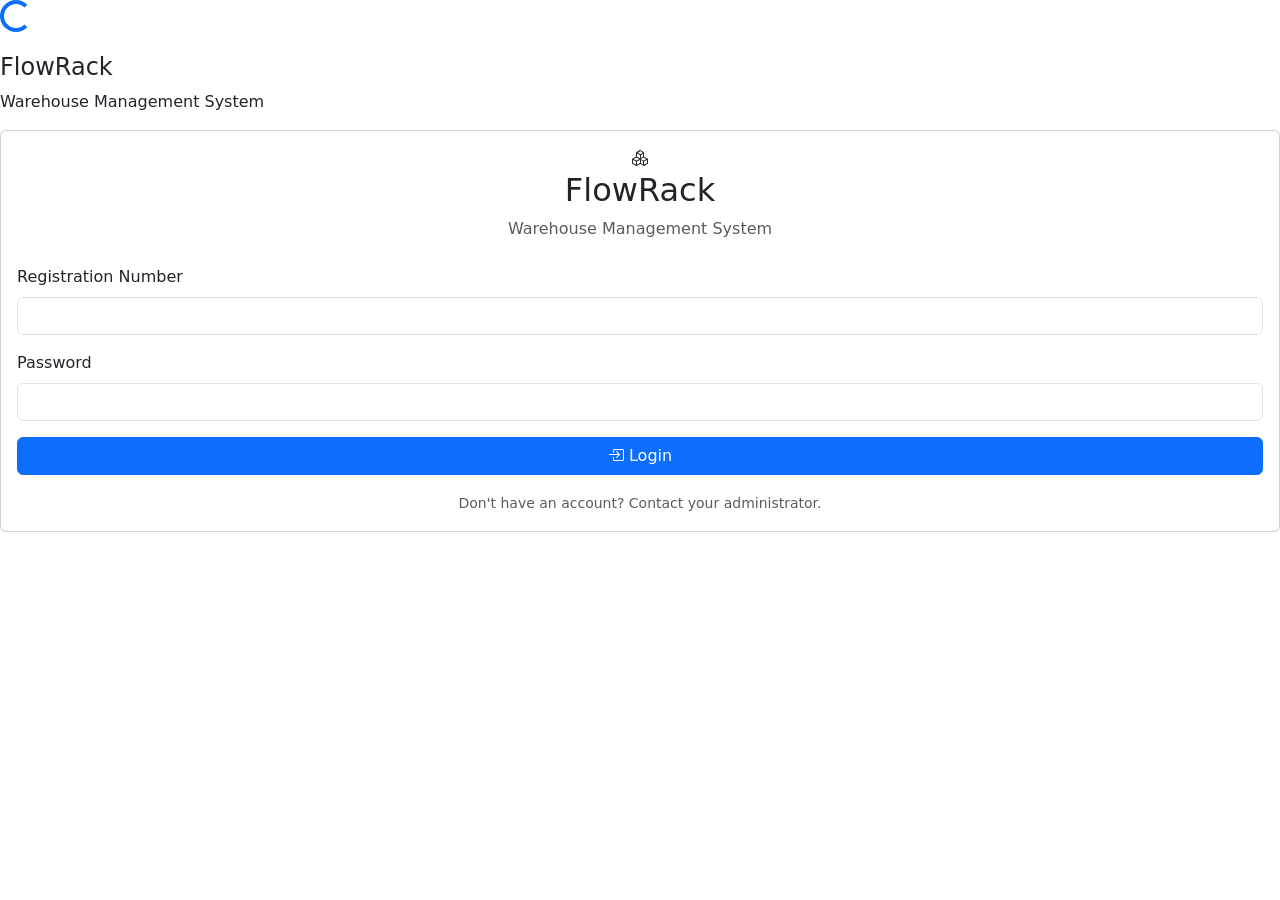
==== frontend/index.html @ d32c168c "First commit" ====
<!DOCTYPE html>
<html lang="en">
<head>
    <meta charset="UTF-8">
    <meta name="viewport" content="width=device-width, initial-scale=1.0">
    <title>FlowRack - Warehouse Management</title>
    
    <!-- PWA Meta Tags -->
    <meta name="theme-color" content="#007bff">
    <meta name="apple-mobile-web-app-capable" content="yes">
    <meta name="apple-mobile-web-app-status-bar-style" content="default">
    <meta name="apple-mobile-web-app-title" content="FlowRack">
    
    <!-- Manifest -->
    <link rel="manifest" href="/manifest.json">
    
    <!-- Icons -->
    <link rel="icon" type="image/png" sizes="32x32" href="/assets/icons/favicon-32x32.png">
    <link rel="icon" type="image/png" sizes="16x16" href="/assets/icons/favicon-16x16.png">
    <link rel="apple-touch-icon" href="/assets/icons/apple-touch-icon.png">
    
    <!-- Bootstrap CSS -->
    <link href="https://cdn.jsdelivr.net/npm/bootstrap@5.3.2/dist/css/bootstrap.min.css" rel="stylesheet">
    <link href="https://cdn.jsdelivr.net/npm/bootstrap-icons@1.11.1/font/bootstrap-icons.css" rel="stylesheet">
    
    <!-- Custom CSS -->
    <link href="/assets/css/style.css" rel="stylesheet">
</head>
<body>
    <!-- Loading Screen -->
    <div id="loading-screen" class="loading-screen">
        <div class="loading-content">
            <div class="spinner-border text-primary" role="status">
                <span class="visually-hidden">Loading...</span>
            </div>
            <h4 class="mt-3">FlowRack</h4>
            <p>Warehouse Management System</p>
        </div>
    </div>

    <!-- Navigation -->
    <nav class="navbar navbar-expand-lg navbar-dark bg-primary fixed-top" id="main-navbar" style="display: none;">
        <div class="container-fluid">
            <a class="navbar-brand" href="#" onclick="showView('dashboard')">
                <i class="bi bi-boxes"></i> FlowRack
            </a>
            
            <button class="navbar-toggler" type="button" data-bs-toggle="collapse" data-bs-target="#navbarNav">
                <span class="navbar-toggler-icon"></span>
            </button>
            
            <div class="collapse navbar-collapse" id="navbarNav">
                <ul class="navbar-nav me-auto">
                    <li class="nav-item">
                        <a class="nav-link" href="#" onclick="showView('dashboard')">
                            <i class="bi bi-speedometer2"></i> Dashboard
                        </a>
                    </li>
                    <li class="nav-item user-only">
                        <a class="nav-link" href="#" onclick="showView('requests')">
                            <i class="bi bi-clipboard-check"></i> My Requests
                        </a>
                    </li>
                    <li class="nav-item user-only">
                        <a class="nav-link" href="#" onclick="showView('new-request')">
                            <i class="bi bi-plus-circle"></i> New Request
                        </a>
                    </li>
                    <li class="nav-item operator-only admin-only">
                        <a class="nav-link" href="#" onclick="showView('deliveries')">
                            <i class="bi bi-truck"></i> Deliveries
                        </a>
                    </li>
                    <li class="nav-item operator-only admin-only">
                        <a class="nav-link" href="#" onclick="showView('inventory')">
                            <i class="bi bi-box-seam"></i> Inventory
                        </a>
                    </li>
                    <li class="nav-item">
                        <a class="nav-link" href="#" onclick="showView('debts')">
                            <i class="bi bi-exclamation-triangle"></i> Debts
                        </a>
                    </li>
                </ul>
                
                <ul class="navbar-nav">
                    <li class="nav-item dropdown">
                        <a class="nav-link dropdown-toggle" href="#" role="button" data-bs-toggle="dropdown">
                            <i class="bi bi-person-circle"></i> <span id="user-name">User</span>
                        </a>
                        <ul class="dropdown-menu">
                            <li><a class="dropdown-item" href="#" onclick="showView('profile')">
                                <i class="bi bi-person"></i> Profile
                            </a></li>
                            <li><hr class="dropdown-divider"></li>
                            <li><a class="dropdown-item" href="#" onclick="logout()">
                                <i class="bi bi-box-arrow-right"></i> Logout
                            </a></li>
                        </ul>
                    </li>
                </ul>
            </div>
        </div>
    </nav>

    <!-- Main Content -->
    <main class="main-content" id="main-content">
        <!-- Login View -->
        <div id="login-view" class="auth-container">
            <div class="card auth-card">
                <div class="card-body">
                    <div class="text-center mb-4">
                        <i class="bi bi-boxes auth-icon"></i>
                        <h2>FlowRack</h2>
                        <p class="text-muted">Warehouse Management System</p>
                    </div>
                    
                    <form id="login-form">
                        <div class="mb-3">
                            <label for="registration-number" class="form-label">Registration Number</label>
                            <input type="text" class="form-control" id="registration-number" required>
                        </div>
                        
                        <div class="mb-3">
                            <label for="password" class="form-label">Password</label>
                            <input type="password" class="form-control" id="password" required>
                        </div>
                        
                        <button type="submit" class="btn btn-primary w-100">
                            <i class="bi bi-box-arrow-in-right"></i> Login
                        </button>
                    </form>
                    
                    <div class="text-center mt-3">
                        <small class="text-muted">
                            Don't have an account? Contact your administrator.
                        </small>
                    </div>
                </div>
            </div>
        </div>

        <!-- Dashboard View -->
        <div id="dashboard-view" class="view-container" style="display: none;">
            <div class="container-fluid">
                <h1 class="h3 mb-4">Dashboard</h1>
                
                <!-- User Statistics -->
                <div class="row mb-4 user-only">
                    <div class="col-md-3 mb-3">
                        <div class="card stat-card">
                            <div class="card-body text-center">
                                <i class="bi bi-clipboard-check stat-icon text-primary"></i>
                                <h4 class="stat-number" id="user-total-requests">0</h4>
                                <p class="stat-label">Total Requests</p>
                            </div>
                        </div>
                    </div>
                    <div class="col-md-3 mb-3">
                        <div class="card stat-card">
                            <div class="card-body text-center">
                                <i class="bi bi-clock stat-icon text-warning"></i>
                                <h4 class="stat-number" id="user-pending-requests">0</h4>
                                <p class="stat-label">Pending Requests</p>
                            </div>
                        </div>
                    </div>
                    <div class="col-md-3 mb-3">
                        <div class="card stat-card">
                            <div class="card-body text-center">
                                <i class="bi bi-truck stat-icon text-success"></i>
                                <h4 class="stat-number" id="user-active-requests">0</h4>
                                <p class="stat-label">Active Deliveries</p>
                            </div>
                        </div>
                    </div>
                    <div class="col-md-3 mb-3">
                        <div class="card stat-card">
                            <div class="card-body text-center">
                                <i class="bi bi-exclamation-triangle stat-icon text-danger"></i>
                                <h4 class="stat-number" id="user-total-debts">$0</h4>
                                <p class="stat-label">Outstanding Debts</p>
                            </div>
                        </div>
                    </div>
                </div>

                <!-- Operator Statistics -->
                <div class="row mb-4 operator-only admin-only" style="display: none;">
                    <div class="col-md-3 mb-3">
                        <div class="card stat-card">
                            <div class="card-body text-center">
                                <i class="bi bi-calendar-check stat-icon text-info"></i>
                                <h4 class="stat-number" id="today-deliveries">0</h4>
                                <p class="stat-label">Today's Deliveries</p>
                            </div>
                        </div>
                    </div>
                    <div class="col-md-3 mb-3">
                        <div class="card stat-card">
                            <div class="card-body text-center">
                                <i class="bi bi-box-seam stat-icon text-warning"></i>
                                <h4 class="stat-number" id="low-stock-products">0</h4>
                                <p class="stat-label">Low Stock Items</p>
                            </div>
                        </div>
                    </div>
                    <div class="col-md-3 mb-3">
                        <div class="card stat-card">
                            <div class="card-body text-center">
                                <i class="bi bi-people stat-icon text-primary"></i>
                                <h4 class="stat-number" id="active-users">0</h4>
                                <p class="stat-label">Active Users</p>
                            </div>
                        </div>
                    </div>
                    <div class="col-md-3 mb-3">
                        <div class="card stat-card">
                            <div class="card-body text-center">
                                <i class="bi bi-currency-dollar stat-icon text-danger"></i>
                                <h4 class="stat-number" id="total-debts">$0</h4>
                                <p class="stat-label">Total Debts</p>
                            </div>
                        </div>
                    </div>
                </div>

                <!-- Recent Activity -->
                <div class="row">
                    <div class="col-lg-8 mb-4">
                        <div class="card">
                            <div class="card-header">
                                <h5 class="card-title mb-0">Recent Activity</h5>
                            </div>
                            <div class="card-body">
                                <div id="recent-activity">
                                    <div class="text-center text-muted">
                                        <i class="bi bi-clock-history display-6"></i>
                                        <p>No recent activity</p>
                                    </div>
                                </div>
                            </div>
                        </div>
                    </div>
                    
                    <div class="col-lg-4 mb-4">
                        <div class="card">
                            <div class="card-header">
                                <h5 class="card-title mb-0">Quick Actions</h5>
                            </div>
                            <div class="card-body">
                                <div class="d-grid gap-2">
                                    <button class="btn btn-primary user-only" onclick="showView('new-request')">
                                        <i class="bi bi-plus-circle"></i> New Request
                                    </button>
                                    <button class="btn btn-outline-primary" onclick="showView('requests')">
                                        <i class="bi bi-clipboard-check"></i> View Requests
                                    </button>
                                    <button class="btn btn-outline-warning" onclick="showView('debts')">
                                        <i class="bi bi-exclamation-triangle"></i> View Debts
                                    </button>
                                    <button class="btn btn-outline-info operator-only admin-only" onclick="showView('inventory')" style="display: none;">
                                        <i class="bi bi-box-seam"></i> Manage Inventory
                                    </button>
                                </div>
                            </div>
                        </div>
                    </div>
                </div>
            </div>
        </div>

        <!-- Other Views will be loaded here -->
        <div id="dynamic-content" style="display: none;"></div>
    </main>

    <!-- Toast Container -->
    <div class="toast-container position-fixed top-0 end-0 p-3">
        <div id="notification-toast" class="toast" role="alert">
            <div class="toast-header">
                <i class="bi bi-info-circle me-2"></i>
                <strong class="me-auto">FlowRack</strong>
                <button type="button" class="btn-close" data-bs-dismiss="toast"></button>
            </div>
            <div class="toast-body" id="toast-message">
                <!-- Message will be inserted here -->
            </div>
        </div>
    </div>

    <!-- Offline Indicator -->
    <div id="offline-indicator" class="offline-indicator" style="display: none;">
        <i class="bi bi-wifi-off"></i>
        <span>You're offline</span>
    </div>

    <!-- Bootstrap JS -->
    <script src="https://cdn.jsdelivr.net/npm/bootstrap@5.3.2/dist/js/bootstrap.bundle.min.js"></script>
    
    <!-- Socket.IO -->
    <script src="https://cdn.socket.io/4.7.4/socket.io.min.js"></script>
    
    <!-- Custom JS -->
    <script src="/assets/js/app.js"></script>
    <script src="/assets/js/auth.js"></script>
    <script src="/assets/js/api.js"></script>
    <script src="/assets/js/utils.js"></script>
    
    <!-- Service Worker Registration -->
    <script>
        if ('serviceWorker' in navigator) {
            window.addEventListener('load', function() {
                navigator.serviceWorker.register('/sw.js')
                .then(function(registration) {
                    console.log('SW registered: ', registration);
                })
                .catch(function(registrationError) {
                    console.log('SW registration failed: ', registrationError);
                });
            });
        }
    </script>
</body>
</html>
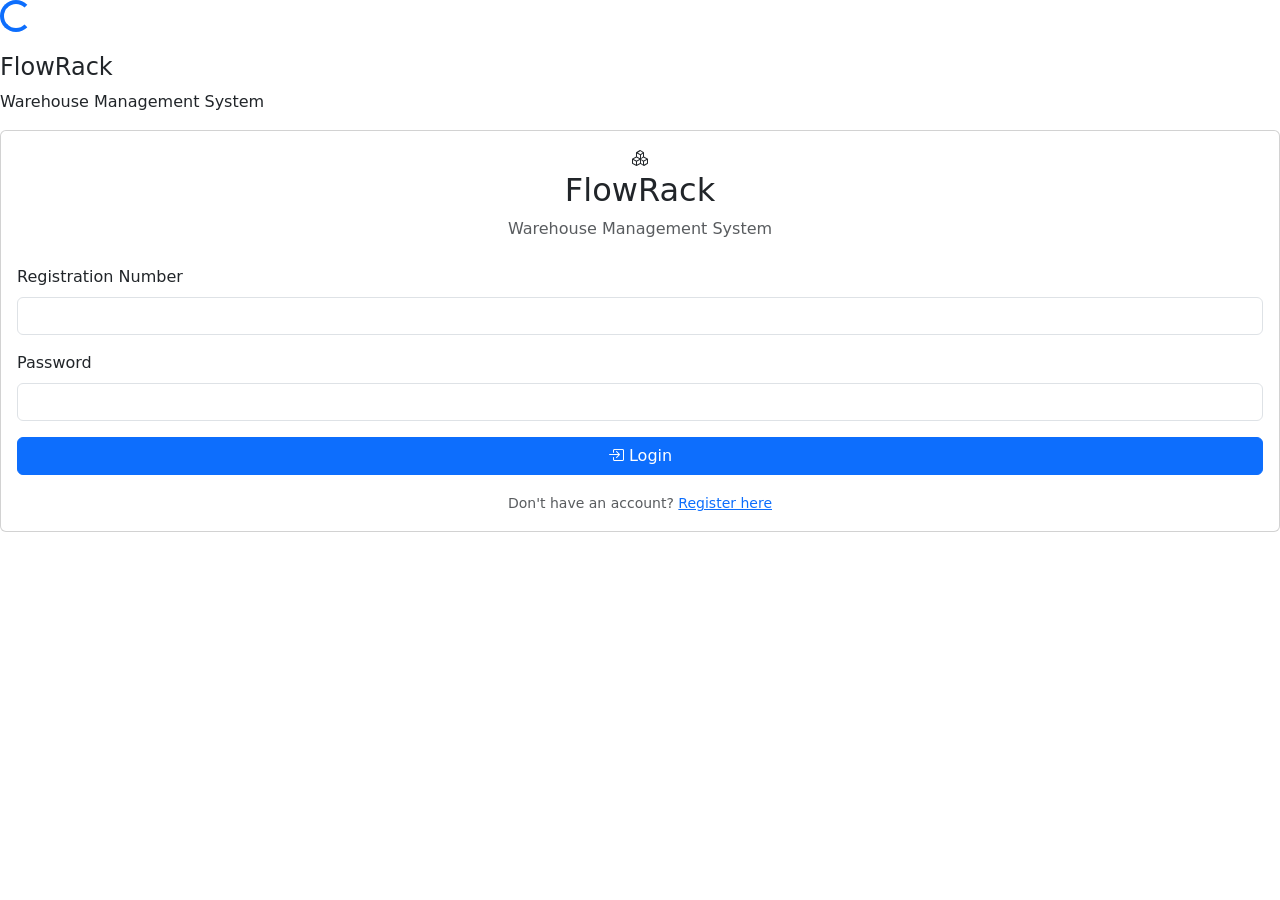
==== commit 2bfc48dd: "feat: Implement operator dashboard features including pending deliveries, today's schedule, delivery" ====
--- a/frontend/index.html
+++ b/frontend/index.html
@@ -25,6 +25,7 @@
     
     <!-- Custom CSS -->
     <link href="/assets/css/style.css" rel="stylesheet">
+    <link href="/assets/css/draggable.css" rel="stylesheet">
 </head>
 <body>
     <!-- Loading Screen -->
@@ -51,31 +52,74 @@
             
             <div class="collapse navbar-collapse" id="navbarNav">
                 <ul class="navbar-nav me-auto">
+                    <!-- Dashboard - Always visible -->
                     <li class="nav-item">
                         <a class="nav-link" href="#" onclick="showView('dashboard')">
                             <i class="bi bi-speedometer2"></i> Dashboard
                         </a>
                     </li>
-                    <li class="nav-item user-only">
-                        <a class="nav-link" href="#" onclick="showView('requests')">
-                            <i class="bi bi-clipboard-check"></i> My Requests
-                        </a>
-                    </li>
-                    <li class="nav-item user-only">
-                        <a class="nav-link" href="#" onclick="showView('new-request')">
-                            <i class="bi bi-plus-circle"></i> New Request
-                        </a>
-                    </li>
-                    <li class="nav-item operator-only admin-only">
-                        <a class="nav-link" href="#" onclick="showView('deliveries')">
-                            <i class="bi bi-truck"></i> Deliveries
-                        </a>
-                    </li>
-                    <li class="nav-item operator-only admin-only">
-                        <a class="nav-link" href="#" onclick="showView('inventory')">
-                            <i class="bi bi-box-seam"></i> Inventory
-                        </a>
-                    </li>
+                    
+                    <!-- User Requests Dropdown -->
+                    <li class="nav-item dropdown user-only">
+                        <a class="nav-link dropdown-toggle" href="#" role="button" data-bs-toggle="dropdown">
+                            <i class="bi bi-clipboard-check"></i> Requests
+                        </a>
+                        <ul class="dropdown-menu">
+                            <li><a class="dropdown-item" href="#" onclick="showView('requests')">
+                                <i class="bi bi-list-ul"></i> My Requests
+                            </a></li>
+                            <li><a class="dropdown-item" href="#" onclick="showView('new-request')">
+                                <i class="bi bi-plus-circle"></i> New Request
+                            </a></li>
+                        </ul>
+                    </li>
+                    
+                    <!-- Operations Dropdown (Operator & Admin) -->
+                    <li class="nav-item dropdown operator-only admin-only">
+                        <a class="nav-link dropdown-toggle" href="#" role="button" data-bs-toggle="dropdown">
+                            <i class="bi bi-truck"></i> Operations
+                        </a>
+                        <ul class="dropdown-menu">
+                            <li><a class="dropdown-item" href="#" onclick="showView('qr-scanner')">
+                                <i class="bi bi-qr-code-scan"></i> QR Scanner
+                            </a></li>
+                            <li><hr class="dropdown-divider"></li>
+                            <li><h6 class="dropdown-header">Deliveries</h6></li>
+                            <li><a class="dropdown-item" href="#" onclick="showView('pending-deliveries')">
+                                <i class="bi bi-hourglass-split"></i> Pending Deliveries
+                            </a></li>
+                            <li><a class="dropdown-item" href="#" onclick="showView('todays-schedule')">
+                                <i class="bi bi-calendar-day"></i> Today's Schedule
+                            </a></li>
+                            <li><a class="dropdown-item" href="#" onclick="showView('delivery-history')">
+                                <i class="bi bi-clock-history"></i> Delivery History
+                            </a></li>
+                            <li><a class="dropdown-item" href="#" onclick="showView('deliveries')">
+                                <i class="bi bi-truck"></i> All Deliveries
+                            </a></li>
+                            <li><hr class="dropdown-divider"></li>
+                            <li><a class="dropdown-item" href="#" onclick="showView('inventory')">
+                                <i class="bi bi-box-seam"></i> Inventory
+                            </a></li>
+                        </ul>
+                    </li>
+                    
+                    <!-- Admin Dropdown (Admin only) -->
+                    <li class="nav-item dropdown admin-only">
+                        <a class="nav-link dropdown-toggle" href="#" role="button" data-bs-toggle="dropdown">
+                            <i class="bi bi-gear"></i> Admin
+                        </a>
+                        <ul class="dropdown-menu">
+                            <li><a class="dropdown-item" href="#" onclick="showView('pending-users')">
+                                <i class="bi bi-person-check"></i> Pending Users
+                            </a></li>
+                            <li><a class="dropdown-item" href="#" onclick="showView('admin-strikes')">
+                                <i class="bi bi-shield-exclamation"></i> Strikes
+                            </a></li>
+                        </ul>
+                    </li>
+                    
+                    <!-- Debts - Always visible -->
                     <li class="nav-item">
                         <a class="nav-link" href="#" onclick="showView('debts')">
                             <i class="bi bi-exclamation-triangle"></i> Debts
@@ -86,7 +130,8 @@
                 <ul class="navbar-nav">
                     <li class="nav-item dropdown">
                         <a class="nav-link dropdown-toggle" href="#" role="button" data-bs-toggle="dropdown">
-                            <i class="bi bi-person-circle"></i> <span id="user-name">User</span>
+                            <img id="user-avatar" src="" alt="" class="rounded-circle me-2" style="width: 32px; height: 32px; object-fit: cover; display: none;">
+                            <i class="bi bi-person-circle" id="user-avatar-icon"></i> <span id="user-name">User</span>
                         </a>
                         <ul class="dropdown-menu">
                             <li><a class="dropdown-item" href="#" onclick="showView('profile')">
@@ -133,7 +178,79 @@
                     
                     <div class="text-center mt-3">
                         <small class="text-muted">
-                            Don't have an account? Contact your administrator.
+                            Don't have an account? <a href="#" id="show-register-link" class="text-primary">Register here</a>
+                        </small>
+                    </div>
+                </div>
+            </div>
+        </div>
+
+        <!-- Registration View -->
+        <div id="register-view" class="auth-container" style="display: none;">
+            <div class="card auth-card">
+                <div class="card-body">
+                    <div class="text-center mb-4">
+                        <i class="bi bi-person-plus-fill auth-icon"></i>
+                        <h2>Create Account</h2>
+                        <p class="text-muted">Register for FlowRack Access</p>
+                    </div>
+                    
+                    <form id="register-form">
+                        <div class="row">
+                            <div class="col-md-6 mb-3">
+                                <label for="reg-first-name" class="form-label">First Name *</label>
+                                <input type="text" class="form-control" id="reg-first-name" required>
+                            </div>
+                            <div class="col-md-6 mb-3">
+                                <label for="reg-last-name" class="form-label">Last Name *</label>
+                                <input type="text" class="form-control" id="reg-last-name" required>
+                            </div>
+                        </div>
+                        
+                        <div class="mb-3">
+                            <label for="reg-registration-number" class="form-label">Registration Number *</label>
+                            <input type="text" class="form-control" id="reg-registration-number" required>
+                            <div class="form-text">Your employee/student ID</div>
+                        </div>
+                        
+                        <div class="mb-3">
+                            <label for="reg-email" class="form-label">Email *</label>
+                            <input type="email" class="form-control" id="reg-email" required>
+                        </div>
+                        
+                        <div class="mb-3">
+                            <label for="reg-phone" class="form-label">Phone</label>
+                            <input type="tel" class="form-control" id="reg-phone">
+                        </div>
+                        
+                        <div class="mb-3">
+                            <label for="reg-department" class="form-label">Department</label>
+                            <input type="text" class="form-control" id="reg-department" placeholder="e.g., Engineering, Research">
+                        </div>
+                        
+                        <div class="mb-3">
+                            <label for="reg-password" class="form-label">Password *</label>
+                            <input type="password" class="form-control" id="reg-password" required minlength="6">
+                            <div class="form-text">At least 6 characters</div>
+                        </div>
+                        
+                        <div class="mb-3">
+                            <label for="reg-confirm-password" class="form-label">Confirm Password *</label>
+                            <input type="password" class="form-control" id="reg-confirm-password" required minlength="6">
+                        </div>
+                        
+                        <div class="alert alert-info">
+                            <small><i class="bi bi-info-circle"></i> Your account will be pending approval by an administrator</small>
+                        </div>
+                        
+                        <button type="submit" class="btn btn-primary w-100">
+                            <i class="bi bi-person-plus"></i> Register
+                        </button>
+                    </form>
+                    
+                    <div class="text-center mt-3">
+                        <small class="text-muted">
+                            Already have an account? <a href="#" id="show-login-link" class="text-primary">Login here</a>
                         </small>
                     </div>
                 </div>
@@ -143,7 +260,12 @@
         <!-- Dashboard View -->
         <div id="dashboard-view" class="view-container" style="display: none;">
             <div class="container-fluid">
-                <h1 class="h3 mb-4">Dashboard</h1>
+                <div class="d-flex justify-content-between align-items-center mb-4">
+                    <h1 class="h3 mb-0">Dashboard</h1>
+                    <button class="btn btn-sm btn-outline-secondary" onclick="DragDropCards.resetPositions()" title="Reset card positions">
+                        <i class="bi bi-arrow-clockwise"></i> Reset Layout
+                    </button>
+                </div>
                 
                 <!-- User Statistics -->
                 <div class="row mb-4 user-only">
@@ -186,8 +308,8 @@
                 </div>
 
                 <!-- Operator Statistics -->
-                <div class="row mb-4 operator-only admin-only" style="display: none;">
-                    <div class="col-md-3 mb-3">
+                <div class="row mb-4 operator-only admin-only">
+                    <div class="col-3 mb-3">
                         <div class="card stat-card">
                             <div class="card-body text-center">
                                 <i class="bi bi-calendar-check stat-icon text-info"></i>
@@ -196,7 +318,7 @@
                             </div>
                         </div>
                     </div>
-                    <div class="col-md-3 mb-3">
+                    <div class="col-3 mb-3">
                         <div class="card stat-card">
                             <div class="card-body text-center">
                                 <i class="bi bi-box-seam stat-icon text-warning"></i>
@@ -205,7 +327,7 @@
                             </div>
                         </div>
                     </div>
-                    <div class="col-md-3 mb-3">
+                    <div class="col-3 mb-3">
                         <div class="card stat-card">
                             <div class="card-body text-center">
                                 <i class="bi bi-people stat-icon text-primary"></i>
@@ -214,7 +336,7 @@
                             </div>
                         </div>
                     </div>
-                    <div class="col-md-3 mb-3">
+                    <div class="col-3 mb-3">
                         <div class="card stat-card">
                             <div class="card-body text-center">
                                 <i class="bi bi-currency-dollar stat-icon text-danger"></i>
@@ -259,7 +381,7 @@
                                     <button class="btn btn-outline-warning" onclick="showView('debts')">
                                         <i class="bi bi-exclamation-triangle"></i> View Debts
                                     </button>
-                                    <button class="btn btn-outline-info operator-only admin-only" onclick="showView('inventory')" style="display: none;">
+                                    <button class="btn btn-outline-info operator-only admin-only" onclick="showView('inventory')">
                                         <i class="bi bi-box-seam"></i> Manage Inventory
                                     </button>
                                 </div>
@@ -300,11 +422,16 @@
     <!-- Socket.IO -->
     <script src="https://cdn.socket.io/4.7.4/socket.io.min.js"></script>
     
+    <!-- jsQR Library for QR Code Scanning -->
+    <script src="https://cdn.jsdelivr.net/npm/jsqr@1.4.0/dist/jsQR.min.js"></script>
+    
     <!-- Custom JS -->
+    <script src="/assets/js/qr-scanner.js"></script>
     <script src="/assets/js/app.js"></script>
     <script src="/assets/js/auth.js"></script>
     <script src="/assets/js/api.js"></script>
     <script src="/assets/js/utils.js"></script>
+    <script src="/assets/js/dragdrop.js"></script>
     
     <!-- Service Worker Registration -->
     <script>
